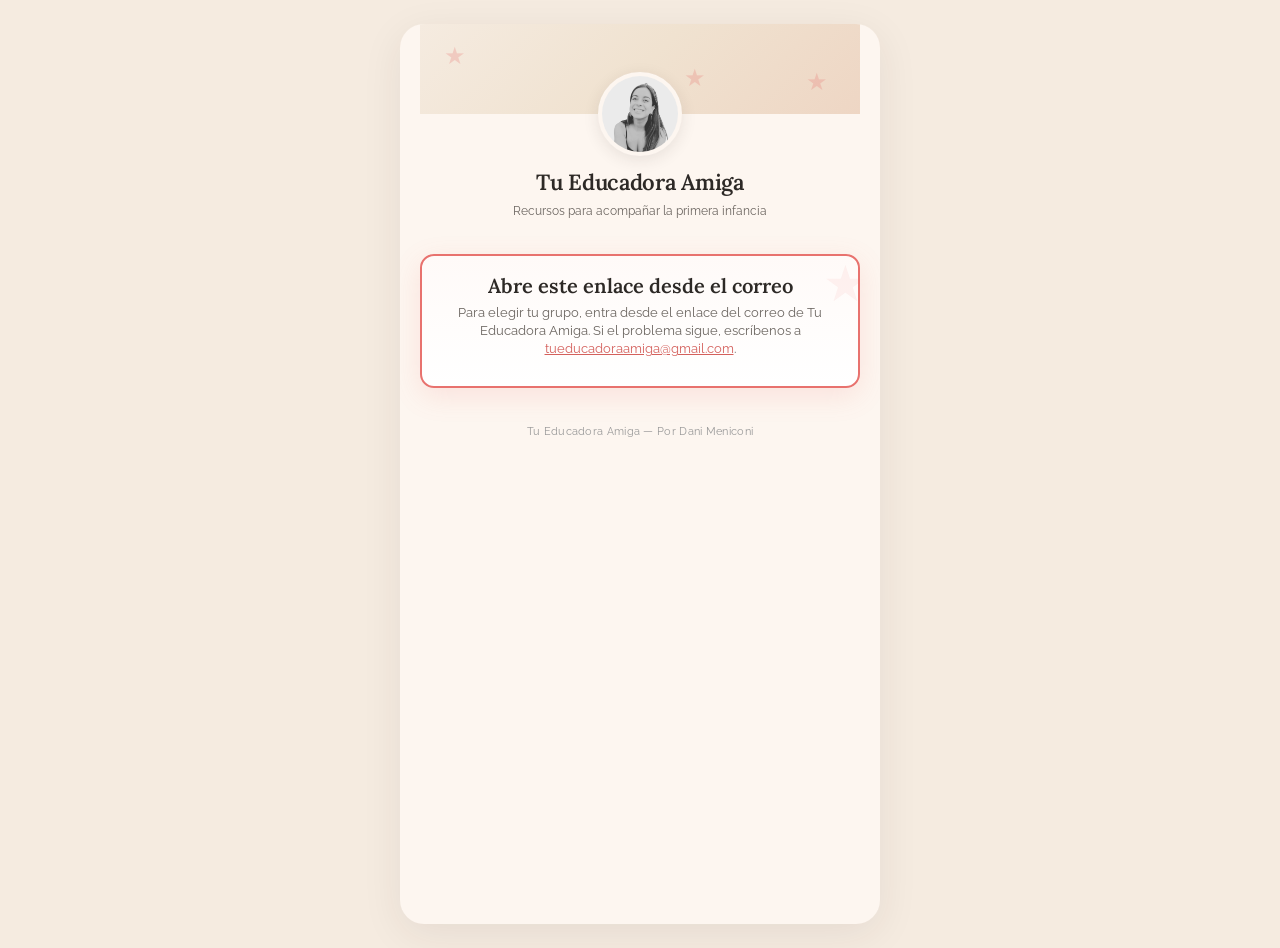
==== grupo/index.html @ 0416c845 "Pagina /grupo/: re-segmentacion newsletter (link agrega a grupo Casa/Aula + confirmacion) Co-Authore" ====
<!DOCTYPE html>
<html lang="es">
<head>
  <meta charset="UTF-8">
  <meta name="viewport" content="width=device-width, initial-scale=1.0">
  <title>Tu Educadora Amiga — Tu grupo</title>
  <meta name="robots" content="noindex">
  <link rel="preconnect" href="https://fonts.googleapis.com">
  <link rel="preconnect" href="https://fonts.gstatic.com" crossorigin>
  <link href="https://fonts.googleapis.com/css2?family=Lora:ital,wght@0,400;0,600;1,400;1,600&family=Raleway:wght@300;400;500;600;700&display=swap" rel="stylesheet">
  <link rel="stylesheet" href="../css/styles.css">
  <style>
    .g-btn {
      display: block;
      text-align: center;
      text-decoration: none;
      box-sizing: border-box;
      margin-top: 8px;
    }
    .g-back { color: var(--color-coral-dark); text-decoration: underline; }
    .card--hero .card-badge .badge-icon { font-size: 12px; }
  </style>
</head>
<body>

  <main class="page">

    <section class="banner">
      <div class="banner-deco">
        <span class="star star--1">★</span>
        <span class="star star--2">★</span>
        <span class="star star--3">★</span>
      </div>
    </section>

    <div class="avatar">
      <img src="../img/foto_dani_bio.jpg" alt="Dani Meniconi">
    </div>

    <header class="brand">
      <h1>Tu Educadora Amiga</h1>
      <p class="tagline">Recursos para acompañar la primera infancia</p>
    </header>

    <section class="cards">
      <article class="card card--hero">

        <div id="gDone" hidden>
          <div class="card-badge">
            <span class="badge-icon">✓</span>
            <span class="badge-text" id="gBadge">LISTO</span>
          </div>
          <h2 id="gTitle">¡Listo! Ya estás en el grupo.</h2>
          <p class="card-sub" id="gMsg"></p>
          <a class="lm-submit g-btn" id="gOther" href="#"></a>
          <p class="lm-fine" style="margin-top:14px;">
            <a class="g-back" href="/">Volver a Tu Educadora Amiga</a>
          </p>
        </div>

        <div id="gErr" hidden>
          <h2>Abre este enlace desde el correo</h2>
          <p class="card-sub">Para elegir tu grupo, entra desde el enlace del correo de Tu Educadora Amiga. Si el problema sigue, escríbenos a <a class="g-back" href="mailto:tueducadoraamiga@gmail.com">tueducadoraamiga@gmail.com</a>.</p>
        </div>

      </article>
    </section>

    <footer class="footer">
      <p class="footer-fine">Tu Educadora Amiga — Por Dani Meniconi</p>
    </footer>

  </main>

  <script>
    (function () {
      var EP = {
        casa: "https://assets.mailerlite.com/jsonp/2268802/forms/195811428292101865/subscribe",
        aula: "https://assets.mailerlite.com/jsonp/2268802/forms/195811603740886553/subscribe"
      };
      var LABEL = { casa: "en casa", aula: "en aula" };
      var params = new URLSearchParams(location.search);
      var g = (params.get('g') || '').toLowerCase();
      var email = (params.get('e') || params.get('email') || '').trim();
      var done = document.getElementById('gDone');
      var err = document.getElementById('gErr');

      var validGroup = (g === 'casa' || g === 'aula');
      var validEmail = /^[^@\s]+@[^@\s]+\.[^@\s]+$/.test(email);

      if (!validGroup || !validEmail) {
        err.hidden = false;
        return;
      }

      // Agregar al grupo (POST directo, sin librería) — solo tag, NO dispara la guía
      var body = new URLSearchParams();
      body.append('fields[email]', email);
      body.append('ml-submit', '1');
      body.append('anticsrf', 'true');
      try {
        if (!(navigator.sendBeacon && navigator.sendBeacon(EP[g], body))) throw 0;
      } catch (e) {
        fetch(EP[g], { method: 'POST', mode: 'no-cors', body: body }).catch(function () {});
      }

      // Mensaje de confirmación
      document.getElementById('gBadge').textContent = 'YA ESTÁS EN "' + LABEL[g].toUpperCase() + '"';
      document.getElementById('gMsg').textContent = 'Vas a recibir el contenido pensado para quienes acompañan a la infancia ' + LABEL[g] + '. Cuando Dani lance algo para tu grupo, te va a llegar a ti.';

      // Botón para sumarse también al otro grupo
      var other = (g === 'casa') ? 'aula' : 'casa';
      var btn = document.getElementById('gOther');
      btn.textContent = '¿También acompañas ' + LABEL[other] + '? Súmate';
      btn.href = '?g=' + other + '&e=' + encodeURIComponent(email);

      done.hidden = false;
    })();
  </script>

</body>
</html>
---- css/styles.css ----
/* ============================================
   Tu Educadora Amiga — Creator Landing Page
   Mobile-first, single-column stack of cards
   ============================================ */

:root {
  --color-cream: #FDF6F0;
  --color-cream-dark: #f5ebe0;
  --color-dark: #2D2926;
  --color-coral: #E8726E;
  --color-coral-dark: #d4605c;
  --color-sage: #5C7A6A;
  --color-gray: #6b6560;
  --color-gray-light: #999;
  --color-moss: #3A4A3A;
  --color-border: #e8e0d6;
  --color-white: #ffffff;
  --font-body: 'Raleway', sans-serif;
  --font-heading: 'Lora', serif;
  --radius-sm: 8px;
  --radius-md: 14px;
  --radius-lg: 20px;
  --shadow-card: 0 2px 12px rgba(45, 41, 38, 0.06);
  --shadow-card-hover: 0 6px 20px rgba(45, 41, 38, 0.1);
  --shadow-hero: 0 8px 28px rgba(232, 114, 110, 0.15);
}

/* --- Reset --- */
*, *::before, *::after { box-sizing: border-box; margin: 0; padding: 0; }

html {
  scroll-behavior: smooth;
  background: var(--color-cream-dark);
}

body {
  font-family: var(--font-body);
  font-size: 15px;
  line-height: 1.5;
  color: var(--color-dark);
  background: var(--color-cream-dark);
  -webkit-font-smoothing: antialiased;
  min-height: 100vh;
}

img { max-width: 100%; height: auto; display: block; }
a { color: inherit; text-decoration: none; transition: all 0.2s; }
button { font-family: inherit; cursor: pointer; border: none; }

/* ============================================
   PAGE (single column, max 480px)
   ============================================ */
.page {
  max-width: 480px;
  margin: 0 auto;
  background: var(--color-cream);
  min-height: 100vh;
  padding: 0 20px 40px;
  position: relative;
}

/* ============================================
   BANNER
   ============================================ */
.banner {
  margin: 0 -20px;
  height: 90px;
  background: linear-gradient(135deg, #f5ebe0 0%, #f0e2d0 50%, #eed6c4 100%);
  position: relative;
}

.banner-deco {
  position: absolute;
  inset: 0;
  overflow: hidden;
}
.banner-deco .star {
  position: absolute;
  color: var(--color-coral);
  font-size: 24px;
  opacity: 0.25;
}
.star--1 { top: 14px; left: 24px; }
.star--2 { top: 40px; right: 32px; font-size: 18px; opacity: 0.2; }
.star--3 { bottom: 18px; left: 60%; font-size: 20px; opacity: 0.18; }

.avatar {
  width: 84px;
  height: 84px;
  border-radius: 50%;
  overflow: hidden;
  border: 4px solid var(--color-cream);
  box-shadow: 0 4px 16px rgba(45, 41, 38, 0.1);
  background: var(--color-cream);
  margin: -42px auto 0;
  position: relative;
  z-index: 2;
}
.avatar img {
  width: 100%;
  height: 100%;
  object-fit: cover;
  object-position: center 25%;
  filter: grayscale(10%);
}

/* ============================================
   BRAND
   ============================================ */
.brand {
  text-align: center;
  padding: 10px 0 16px;
}
.brand h1 {
  font-family: var(--font-heading);
  font-size: 22px;
  font-weight: 600;
  color: var(--color-dark);
  margin-bottom: 4px;
  letter-spacing: -0.3px;
}
.tagline {
  font-size: 12px;
  line-height: 1.4;
  color: var(--color-gray);
  font-weight: 400;
  margin: 0 auto 10px;
}
.ig-link {
  display: inline-flex;
  align-items: center;
  justify-content: center;
  width: 32px;
  height: 32px;
  color: var(--color-sage);
  transition: color 0.2s, transform 0.2s;
}
.ig-link:hover {
  color: var(--color-coral);
  transform: scale(1.1);
}

/* ============================================
   CARDS (stack)
   ============================================ */
.cards {
  display: flex;
  flex-direction: column;
  gap: 12px;
  margin-top: 8px;
}

.card {
  background: var(--color-white);
  border: 1px solid var(--color-border);
  border-radius: var(--radius-md);
  padding: 16px;
  box-shadow: var(--shadow-card);
  transition: box-shadow 0.2s, transform 0.15s, border-color 0.2s;
  display: flex;
  align-items: center;
  gap: 14px;
  position: relative;
}

a.card:hover {
  box-shadow: var(--shadow-card-hover);
  transform: translateY(-2px);
  border-color: var(--color-coral);
}

a.card:hover .card-arrow {
  transform: translateX(4px);
  color: var(--color-coral);
}

/* ============================================
   HERO CARD (lead magnet)
   ============================================ */
.card--hero {
  flex-direction: column;
  align-items: stretch;
  text-align: center;
  padding: 18px 18px 16px;
  border: 2px solid var(--color-coral);
  background: linear-gradient(180deg, #fffaf8 0%, var(--color-white) 100%);
  box-shadow: var(--shadow-hero);
  position: relative;
  overflow: hidden;
}

.card--hero::before {
  content: '★';
  position: absolute;
  top: -10px;
  right: -10px;
  font-size: 50px;
  color: var(--color-coral);
  opacity: 0.08;
  pointer-events: none;
}

.card-badge {
  display: inline-flex;
  align-items: center;
  gap: 6px;
  background: var(--color-coral);
  color: var(--color-white);
  padding: 4px 11px;
  border-radius: 20px;
  font-size: 10px;
  font-weight: 700;
  letter-spacing: 1px;
  align-self: center;
  margin-bottom: 8px;
}
.badge-icon { font-size: 11px; }

.card--hero h2 {
  font-family: var(--font-heading);
  font-size: 20px;
  font-weight: 600;
  line-height: 1.2;
  color: var(--color-dark);
  margin-bottom: 6px;
}

.card--hero .card-sub {
  font-size: 12.5px;
  line-height: 1.45;
  color: var(--color-gray);
  margin-bottom: 12px;
}

/* MailerLite form overrides - hero */
.card--hero .ml-form-embedContainer,
.card--hero .ml-form-embedWrapper {
  background: transparent !important;
  border: none !important;
  padding: 0 !important;
  width: 100% !important;
  max-width: none !important;
}
.card--hero .ml-form-embedBody {
  padding: 0 !important;
}
.card--hero .ml-form-embedContent {
  display: none !important;
}
.card--hero .ml-form-fieldRow {
  margin-bottom: 8px !important;
}
.card--hero .ml-form-fieldRow input {
  background: var(--color-cream) !important;
  border: 1px solid var(--color-border) !important;
  border-radius: var(--radius-sm) !important;
  font-family: var(--font-body) !important;
  font-size: 14px !important;
  padding: 12px 14px !important;
  color: var(--color-dark) !important;
  width: 100% !important;
  transition: border-color 0.2s !important;
}
.card--hero .ml-form-fieldRow input:focus {
  border-color: var(--color-coral) !important;
  outline: none !important;
}
.card--hero .ml-form-embedSubmit {
  margin-top: 4px !important;
}
.card--hero .ml-form-embedSubmit button.primary {
  background: var(--color-coral) !important;
  color: var(--color-white) !important;
  border-radius: var(--radius-sm) !important;
  font-family: var(--font-body) !important;
  font-size: 15px !important;
  font-weight: 700 !important;
  padding: 14px !important;
  width: 100% !important;
  transition: background 0.2s !important;
}
.card--hero .ml-form-embedSubmit button.primary:hover {
  background: var(--color-coral-dark) !important;
}
.card--hero .ml-form-embedPermissions {
  padding-top: 12px !important;
}
.card--hero .ml-form-embedPermissions p {
  font-family: var(--font-body) !important;
  font-size: 10px !important;
  color: var(--color-gray-light) !important;
  line-height: 1.4 !important;
}
.card--hero .ml-form-successContent {
  text-align: center;
  padding: 20px 0;
}
.card--hero .ml-form-successContent h4 {
  font-family: var(--font-heading) !important;
  color: var(--color-coral) !important;
  font-size: 20px !important;
  margin-bottom: 8px !important;
}
.card--hero .ml-form-successContent p {
  font-family: var(--font-body) !important;
  color: var(--color-gray) !important;
  font-size: 14px !important;
}

/* ============================================
   HERO VIDEO (cuento narrado en YouTube)
   ============================================ */
.hero-video {
  display: block;
  position: relative;
  width: 100%;
  aspect-ratio: 16 / 9;
  border-radius: var(--radius-sm);
  overflow: hidden;
  margin-bottom: 12px;
  background: var(--color-dark);
  box-shadow: 0 4px 14px rgba(0, 0, 0, 0.12);
}
.hero-video img {
  width: 100%;
  height: 100%;
  object-fit: cover;
  display: block;
  transition: transform 0.4s ease;
}
.hero-video::after {
  content: '';
  position: absolute;
  inset: 0;
  background: linear-gradient(180deg, rgba(0, 0, 0, 0) 45%, rgba(0, 0, 0, 0.55) 100%);
  pointer-events: none;
}
.hero-video:hover img { transform: scale(1.04); }
.hero-video-play {
  position: absolute;
  top: 50%;
  left: 50%;
  transform: translate(-50%, -50%);
  width: 56px;
  height: 56px;
  border-radius: 50%;
  background: var(--color-coral);
  box-shadow: 0 2px 12px rgba(0, 0, 0, 0.35);
  display: flex;
  align-items: center;
  justify-content: center;
  z-index: 2;
  transition: transform 0.2s ease, background 0.2s ease;
}
.hero-video-play::before {
  content: '';
  width: 0;
  height: 0;
  border-style: solid;
  border-width: 9px 0 9px 15px;
  border-color: transparent transparent transparent #fff;
  margin-left: 4px;
}
.hero-video:hover .hero-video-play {
  transform: translate(-50%, -50%) scale(1.08);
  background: var(--color-coral-dark);
}
.hero-video-label {
  position: absolute;
  left: 0;
  right: 0;
  bottom: 0;
  z-index: 2;
  padding: 18px 12px 9px;
  color: #fff;
  font-family: var(--font-body);
  font-size: 12px;
  font-weight: 600;
  text-align: center;
}
/* tag "El cuento" sobre el video */
.hero-video-tag {
  position: absolute;
  top: 10px;
  left: 10px;
  z-index: 3;
  background: rgba(45, 41, 38, 0.82);
  color: #fff;
  font-family: var(--font-body);
  font-size: 11px;
  font-weight: 700;
  letter-spacing: 0.3px;
  padding: 4px 10px;
  border-radius: 20px;
}
/* conector visual cuento -> guía */
.hero-pair {
  display: flex;
  flex-direction: column;
  align-items: center;
  gap: 4px;
  margin: 4px 0 10px;
}
.hero-pair-arrow {
  width: 34px;
  height: 34px;
  border-radius: 50%;
  background: var(--color-coral);
  color: #fff;
  font-size: 19px;
  line-height: 34px;
  text-align: center;
  box-shadow: 0 3px 9px rgba(232, 114, 110, 0.45);
  animation: heroPairBounce 1.5s ease-in-out infinite;
}
.hero-pair-text {
  font-family: var(--font-body);
  font-size: 11px;
  font-weight: 700;
  letter-spacing: 0.4px;
  text-transform: uppercase;
  color: var(--color-coral);
}
@keyframes heroPairBounce {
  0%, 100% { transform: translateY(0); }
  50% { transform: translateY(4px); }
}
@media (prefers-reduced-motion: reduce) {
  .hero-pair-arrow { animation: none; }
}

/* ============================================
   EVENT CARD (taller presencial)
   ============================================ */
.card--event {
  background: linear-gradient(135deg, #f0f4ee 0%, #e8efe4 100%);
  border: 1px solid rgba(92, 122, 106, 0.35);
  padding: 14px;
  gap: 14px;
  color: var(--color-dark);
}

a.card--event:hover {
  border-color: var(--color-sage);
  box-shadow: 0 6px 20px rgba(92, 122, 106, 0.18);
}

.card-event-date {
  flex-shrink: 0;
  width: 64px;
  height: 72px;
  background: var(--color-sage);
  color: var(--color-white);
  border-radius: var(--radius-sm);
  display: flex;
  flex-direction: column;
  align-items: center;
  justify-content: center;
  box-shadow: 0 4px 12px rgba(92, 122, 106, 0.25);
}

.card-event-day {
  font-family: var(--font-heading);
  font-size: 28px;
  font-weight: 600;
  line-height: 1;
  letter-spacing: -1px;
}

.card-event-month {
  font-family: var(--font-body);
  font-size: 10px;
  font-weight: 700;
  letter-spacing: 1.5px;
  margin-top: 2px;
  opacity: 0.9;
}

.card-event-body {
  flex: 1;
  min-width: 0;
  display: flex;
  flex-direction: column;
  gap: 4px;
}

.card-event-tag {
  font-size: 10px;
  font-weight: 700;
  letter-spacing: 1px;
  text-transform: uppercase;
  color: var(--color-sage);
}

.card--event h3 {
  font-family: var(--font-heading);
  font-size: 17px;
  font-weight: 600;
  line-height: 1.2;
  color: var(--color-dark);
  margin: 0;
}

.card-event-sub {
  font-size: 12px;
  line-height: 1.4;
  color: var(--color-gray);
  margin: 2px 0 4px;
}

.card-event-meta {
  display: flex;
  align-items: center;
  gap: 4px;
  font-size: 11.5px;
  color: var(--color-moss);
  font-weight: 500;
  margin-bottom: 6px;
}

.card-event-dot {
  opacity: 0.5;
}

.card-event-cta {
  font-size: 12px;
  font-weight: 700;
  letter-spacing: 0.3px;
  color: var(--color-coral);
  transition: transform 0.2s;
  align-self: flex-start;
}

a.card--event:hover .card-event-cta {
  transform: translateX(3px);
  color: var(--color-coral-dark);
}

/* ============================================
   PRODUCT CARDS
   ============================================ */
.card--product {
  color: var(--color-dark);
}

/* --- COMING SOON STATE --- */
.card--soon {
  opacity: 0.82;
  cursor: default;
}
.card--soon:hover {
  transform: none;
  box-shadow: var(--shadow-card);
  border-color: var(--color-border);
}
.card--soon .card-img {
  position: relative;
}
.card-badge-soon {
  position: absolute;
  top: 6px;
  left: 6px;
  background: var(--color-sage);
  color: #fff;
  padding: 3px 9px;
  border-radius: 10px;
  font-family: var(--font-body);
  font-size: 9px;
  font-weight: 700;
  letter-spacing: 0.8px;
  text-transform: uppercase;
  z-index: 3;
  box-shadow: 0 2px 6px rgba(92, 122, 106, 0.25);
}
.card-price--soon {
  color: var(--color-sage) !important;
  font-style: italic;
  font-weight: 500 !important;
  font-size: 13.5px !important;
}

.card-img {
  flex-shrink: 0;
  width: 72px;
  height: 90px;
  border-radius: var(--radius-sm);
  overflow: hidden;
  background: var(--color-cream-dark);
  display: flex;
  align-items: center;
  justify-content: center;
}
.card-img img {
  width: 100%;
  height: 100%;
  object-fit: cover;
}

/* Book perspective for ebook covers */
.card-img--book {
  background: #ede4d8;
  perspective: 400px;
}
.card-img--book .book-wrapper {
  width: 70%;
  transform: rotateY(-10deg);
  box-shadow: 3px 3px 8px rgba(45, 41, 38, 0.2);
  border-radius: 0 2px 2px 0;
  position: relative;
}
.card-img--book .book-wrapper::before {
  content: '';
  position: absolute;
  left: 0;
  top: 0;
  bottom: 0;
  width: 4px;
  background: linear-gradient(to right, #c8bfb2, #e8e0d6);
  transform: translateX(-4px) rotateY(30deg);
  transform-origin: right center;
}
.card-img--book .book-wrapper img {
  border-radius: 0 2px 2px 0;
}

.card-body {
  flex: 1;
  min-width: 0;
  display: flex;
  flex-direction: column;
  gap: 3px;
}

.card-type {
  font-size: 10px;
  letter-spacing: 1.2px;
  color: var(--color-sage);
  font-weight: 700;
  text-transform: uppercase;
}

.card--product h3 {
  font-family: var(--font-heading);
  font-size: 15px;
  font-weight: 600;
  line-height: 1.25;
  color: var(--color-dark);
  margin: 0;
}

.card-price {
  font-size: 14px;
  font-weight: 700;
  color: var(--color-coral);
  margin-top: 2px;
}

.card-arrow {
  flex-shrink: 0;
  font-size: 18px;
  color: var(--color-sage);
  transition: transform 0.2s, color 0.2s;
  font-weight: 600;
}

/* ============================================
   NEWSLETTER CARD
   ============================================ */
.card--newsletter {
  background: linear-gradient(135deg, #f0f4ee 0%, var(--color-white) 100%);
  border-color: rgba(92, 122, 106, 0.3);
}

.card-body--center {
  width: 100%;
  text-align: center;
  gap: 6px;
}

.card-icon {
  font-size: 28px;
  margin-bottom: 4px;
}

.card--newsletter h3 {
  font-family: var(--font-heading);
  font-size: 17px;
  font-weight: 600;
  color: var(--color-dark);
  margin: 0 0 4px;
}

.card--newsletter .card-sub {
  font-size: 13px;
  color: var(--color-gray);
  margin-bottom: 12px;
}

.newsletter-form {
  display: flex;
  gap: 8px;
  width: 100%;
}
.newsletter-form input[type="email"] {
  flex: 1;
  min-width: 0;
  border: 1px solid var(--color-border);
  background: var(--color-white);
  padding: 10px 12px;
  border-radius: var(--radius-sm);
  font-family: var(--font-body);
  font-size: 13px;
  color: var(--color-dark);
  outline: none;
  transition: border-color 0.2s;
}
.newsletter-form input[type="email"]:focus {
  border-color: var(--color-sage);
}
.newsletter-form button {
  background: var(--color-sage);
  color: var(--color-white);
  padding: 10px 16px;
  border-radius: var(--radius-sm);
  font-family: var(--font-body);
  font-size: 13px;
  font-weight: 600;
  white-space: nowrap;
  transition: background 0.2s;
}
.newsletter-form button:hover {
  background: var(--color-moss);
}

/* ============================================
   FOOTER
   ============================================ */
.footer {
  text-align: center;
  padding: 32px 0 0;
  font-size: 12px;
  color: var(--color-gray-light);
}
.footer p { margin-bottom: 6px; }
.footer a {
  color: var(--color-gray);
  transition: color 0.2s;
}
.footer a:hover { color: var(--color-coral); }
.footer .dot {
  margin: 0 6px;
  opacity: 0.5;
}
.footer-fine {
  font-size: 11px;
  color: var(--color-gray-light);
  margin-top: 4px;
  letter-spacing: 0.3px;
}

/* ============================================
   LEAD MAGNET FORM — casillas casa/aula
   ============================================ */
.lm-form { display: flex; flex-direction: column; gap: 9px; text-align: left; }
.lm-input {
  width: 100%;
  background: var(--color-cream);
  border: 1px solid var(--color-border);
  border-radius: var(--radius-sm);
  font-family: var(--font-body);
  font-size: 14px;
  padding: 12px 14px;
  color: var(--color-dark);
  transition: border-color 0.2s;
}
.lm-input::placeholder { color: var(--color-gray-light); }
.lm-input:focus { border-color: var(--color-coral); outline: none; }

.lm-check { margin: 3px 0 1px; }
.lm-check-q {
  font-size: 12.5px;
  font-weight: 600;
  color: var(--color-dark);
  margin-bottom: 6px;
}
.lm-hint { font-weight: 400; color: var(--color-gray-light); font-size: 11px; }

.lm-row {
  display: flex;
  align-items: center;
  gap: 10px;
  padding: 6px 2px;
  cursor: pointer;
  user-select: none;
  font-size: 13.5px;
  color: var(--color-dark);
}
.lm-row input { position: absolute; opacity: 0; width: 0; height: 0; }
.lm-box {
  width: 20px;
  height: 20px;
  flex-shrink: 0;
  border: 1.5px solid var(--color-border);
  border-radius: 5px;
  background: var(--color-white);
  position: relative;
  transition: background 0.15s, border-color 0.15s;
}
.lm-row input:checked ~ .lm-box {
  background: var(--color-coral);
  border-color: var(--color-coral);
}
.lm-row input:checked ~ .lm-box::after {
  content: '';
  position: absolute;
  left: 6.5px;
  top: 3px;
  width: 5px;
  height: 9px;
  border: solid #fff;
  border-width: 0 2px 2px 0;
  transform: rotate(45deg);
}
.lm-row input:focus-visible ~ .lm-box {
  box-shadow: 0 0 0 3px rgba(232, 114, 110, 0.3);
}
.lm-txt strong { font-weight: 700; color: var(--color-coral-dark); }

.lm-submit {
  background: var(--color-coral);
  color: #fff;
  border-radius: var(--radius-sm);
  font-family: var(--font-body);
  font-size: 15px;
  font-weight: 700;
  padding: 14px;
  width: 100%;
  margin-top: 2px;
  transition: background 0.2s;
}
.lm-submit:hover { background: var(--color-coral-dark); }
.lm-error { color: var(--color-coral-dark); font-size: 12px; margin: 0; font-weight: 600; }
.lm-fine { font-size: 10px; color: var(--color-gray-light); line-height: 1.4; margin: 0; }
.lm-success { text-align: center; padding: 12px 0; }
.lm-success h4 { font-family: var(--font-heading); color: var(--color-coral); font-size: 20px; margin-bottom: 8px; }
.lm-success p { font-family: var(--font-body); color: var(--color-gray); font-size: 14px; }
.lm-sink { display: none; width: 0; height: 0; border: 0; }

/* ============================================
   DESKTOP (slight adjustments)
   ============================================ */
@media (min-width: 540px) {
  body {
    padding: 24px 0;
  }
  .page {
    border-radius: 24px;
    padding-bottom: 32px;
    box-shadow: 0 10px 40px rgba(45, 41, 38, 0.08);
    overflow: hidden;
  }
  .banner {
    margin: 0;
  }
}

/* ============================================
   ACCESSIBILITY
   ============================================ */
.sr-only {
  position: absolute;
  width: 1px;
  height: 1px;
  padding: 0;
  margin: -1px;
  overflow: hidden;
  clip: rect(0,0,0,0);
  border: 0;
}

@media (prefers-reduced-motion: reduce) {
  *, *::before, *::after {
    animation-duration: 0.01ms !important;
    transition-duration: 0.01ms !important;
  }
}
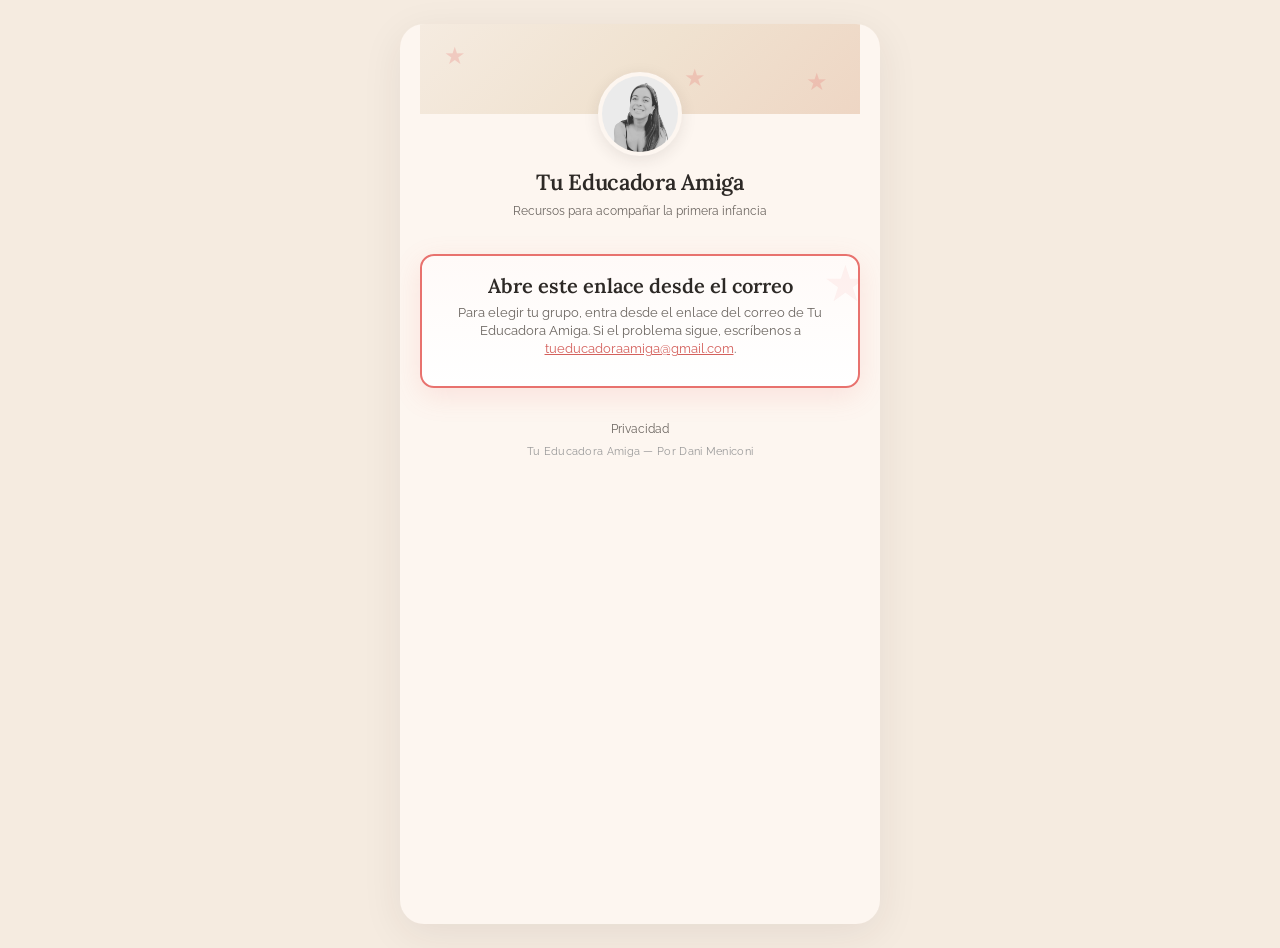
==== commit 136a1fdf: "Politica de privacidad: pagina /privacidad y link bajo los formularios y en el pie Co-Authored-By: C" ====
--- a/grupo/index.html
+++ b/grupo/index.html
@@ -8,6 +8,9 @@
   <link rel="preconnect" href="https://fonts.googleapis.com">
   <link rel="preconnect" href="https://fonts.gstatic.com" crossorigin>
   <link href="https://fonts.googleapis.com/css2?family=Lora:ital,wght@0,400;0,600;1,400;1,600&family=Raleway:wght@300;400;500;600;700&display=swap" rel="stylesheet">
+  <link rel="icon" href="/favicon.ico" sizes="any">
+  <link rel="icon" type="image/png" sizes="32x32" href="/img/icon-32.png">
+  <link rel="apple-touch-icon" href="/img/icon-180.png">
   <link rel="stylesheet" href="../css/styles.css">
   <style>
     .g-btn {
@@ -52,10 +55,26 @@
           </div>
           <h2 id="gTitle">¡Listo! Ya estás en el grupo.</h2>
           <p class="card-sub" id="gMsg"></p>
-          <a class="lm-submit g-btn" id="gOther" href="#"></a>
           <p class="lm-fine" style="margin-top:14px;">
             <a class="g-back" href="/">Volver a Tu Educadora Amiga</a>
           </p>
+        </div>
+
+        <div id="gWait" hidden>
+          <h2>Un momento…</h2>
+          <p class="card-sub">Te estamos sumando a tu grupo.</p>
+        </div>
+
+        <div id="gFail" hidden>
+          <h2>No pudimos sumarte</h2>
+          <p class="card-sub">Algo falló de nuestro lado. Escríbenos a <a class="g-back" href="mailto:tueducadoraamiga@gmail.com">tueducadoraamiga@gmail.com</a> y te sumamos a mano.</p>
+          <p class="lm-fine" style="margin-top:14px;"><a class="g-back" href="/">Volver a Tu Educadora Amiga</a></p>
+        </div>
+
+        <div id="gCerrado" hidden>
+          <h2>Las cartas para familias están cerradas por ahora</h2>
+          <p class="card-sub">Gracias por tu interés. Por ahora escribo solo para quienes acompañan a la infancia en el aula.</p>
+          <p class="lm-fine" style="margin-top:14px;"><a class="g-back" href="/">Volver a Tu Educadora Amiga</a></p>
         </div>
 
         <div id="gErr" hidden>
@@ -67,6 +86,7 @@
     </section>
 
     <footer class="footer">
+      <p><a href="/privacidad/">Privacidad</a></p>
       <p class="footer-fine">Tu Educadora Amiga — Por Dani Meniconi</p>
     </footer>
 
@@ -75,46 +95,54 @@
   <script>
     (function () {
       var EP = {
-        casa: "https://assets.mailerlite.com/jsonp/2268802/forms/195811428292101865/subscribe",
         aula: "https://assets.mailerlite.com/jsonp/2268802/forms/195811603740886553/subscribe"
       };
-      var LABEL = { casa: "en casa", aula: "en aula" };
-      var params = new URLSearchParams(location.search);
-      var g = (params.get('g') || '').toLowerCase();
-      var email = (params.get('e') || params.get('email') || '').trim();
+      // Desde nov 2026 solo se suma gente a AULA; las cartas para familias estan cerradas.
+      var LABEL = { aula: "en aula" };
+      // URLSearchParams decodifica "+" como ESPACIO, asi que un correo tipo
+      // nombre+algo@gmail.com llegaba partido y la pagina lo rechazaba.
+      // decodeURIComponent no aplica esa regla: hay que leer el parametro crudo.
+      function leerParam(nombre) {
+        var m = new RegExp('[?&]' + nombre + '=([^&#]*)').exec(location.search);
+        if (!m) return '';
+        try { return decodeURIComponent(m[1]); } catch (e) { return m[1]; }
+      }
+      var g = (leerParam('g') || '').toLowerCase();
+      var email = (leerParam('e') || leerParam('email') || '').trim();
       var done = document.getElementById('gDone');
-      var err = document.getElementById('gErr');
+      var err  = document.getElementById('gErr');
+      var wait = document.getElementById('gWait');
+      var fail = document.getElementById('gFail');
 
-      var validGroup = (g === 'casa' || g === 'aula');
+      if (g === 'casa') { document.getElementById('gCerrado').hidden = false; return; }
+      var validGroup = (g === 'aula');
       var validEmail = /^[^@\s]+@[^@\s]+\.[^@\s]+$/.test(email);
 
-      if (!validGroup || !validEmail) {
-        err.hidden = false;
-        return;
-      }
+      if (!validGroup || !validEmail) { err.hidden = false; return; }
 
-      // Agregar al grupo (POST directo, sin librería) — solo tag, NO dispara la guía
+      wait.hidden = false;
+
       var body = new URLSearchParams();
       body.append('fields[email]', email);
       body.append('ml-submit', '1');
       body.append('anticsrf', 'true');
-      try {
-        if (!(navigator.sendBeacon && navigator.sendBeacon(EP[g], body))) throw 0;
-      } catch (e) {
-        fetch(EP[g], { method: 'POST', mode: 'no-cors', body: body }).catch(function () {});
-      }
 
-      // Mensaje de confirmación
-      document.getElementById('gBadge').textContent = 'YA ESTÁS EN "' + LABEL[g].toUpperCase() + '"';
-      document.getElementById('gMsg').textContent = 'Vas a recibir el contenido pensado para quienes acompañan a la infancia ' + LABEL[g] + '. Cuando Dani lance algo para tu grupo, te va a llegar a ti.';
-
-      // Botón para sumarse también al otro grupo
-      var other = (g === 'casa') ? 'aula' : 'casa';
-      var btn = document.getElementById('gOther');
-      btn.textContent = '¿También acompañas ' + LABEL[other] + '? Súmate';
-      btn.href = '?g=' + other + '&e=' + encodeURIComponent(email);
-
-      done.hidden = false;
+      // El endpoint responde access-control-allow-origin:* -> se puede LEER la
+      // respuesta. Antes iba con sendBeacon + no-cors (disparar y olvidar) y la
+      // pagina decia "listo" aunque MailerLite no hubiera hecho nada.
+      fetch(EP[g], { method: 'POST', body: body })
+        .then(function (r) { return r.ok ? r.json() : Promise.reject(r.status); })
+        .then(function (d) {
+          if (!d || d.success !== true) return Promise.reject(d);
+          wait.hidden = true;
+          document.getElementById('gBadge').textContent = 'YA ESTÁS EN "' + LABEL[g].toUpperCase() + '"';
+          document.getElementById('gMsg').textContent = 'Vas a recibir el contenido pensado para quienes acompañan a la infancia ' + LABEL[g] + '. Cuando Dani lance algo para tu grupo, te va a llegar a ti.';
+          done.hidden = false;
+        })
+        .catch(function () {
+          wait.hidden = true;
+          fail.hidden = false;
+        });
     })();
   </script>
 
--- a/css/styles.css
+++ b/css/styles.css
@@ -841,10 +841,21 @@
 .lm-submit:hover { background: var(--color-coral-dark); }
 .lm-error { color: var(--color-coral-dark); font-size: 12px; margin: 0; font-weight: 600; }
 .lm-fine { font-size: 10px; color: var(--color-gray-light); line-height: 1.4; margin: 0; }
+.lm-fine a { color: var(--color-gray); text-decoration: underline; }
 .lm-success { text-align: center; padding: 12px 0; }
 .lm-success h4 { font-family: var(--font-heading); color: var(--color-coral); font-size: 20px; margin-bottom: 8px; }
 .lm-success p { font-family: var(--font-body); color: var(--color-gray); font-size: 14px; }
 .lm-sink { display: none; width: 0; height: 0; border: 0; }
+/* Bonus: cuento (recomendación secundaria a YouTube) */
+.card--bonus { color: var(--color-dark); gap: 14px; }
+.card--bonus h3 { font-family: var(--font-heading); font-size: 15px; font-weight: 600; line-height: 1.25; color: var(--color-dark); margin: 0; }
+.card--bonus .card-type { text-transform: none; color: var(--color-coral); letter-spacing: 0.2px; font-size: 10.5px; font-weight: 700; }
+.bonus-thumb { position: relative; width: 116px; flex-shrink: 0; aspect-ratio: 16 / 9; border-radius: var(--radius-sm); overflow: hidden; background: var(--color-dark); }
+.bonus-thumb img { width: 100%; height: 100%; object-fit: cover; transition: transform 0.3s; }
+a.card--bonus:hover .bonus-thumb img { transform: scale(1.05); }
+.bonus-play { position: absolute; top: 50%; left: 50%; transform: translate(-50%, -50%); width: 30px; height: 30px; border-radius: 50%; background: var(--color-coral); box-shadow: 0 2px 8px rgba(0, 0, 0, 0.3); display: flex; align-items: center; justify-content: center; }
+.bonus-play::before { content: ''; width: 0; height: 0; border-style: solid; border-width: 6px 0 6px 10px; border-color: transparent transparent transparent #fff; margin-left: 2px; }
+.bonus-sub { display: block; font-size: 12px; line-height: 1.4; color: var(--color-gray); margin-top: 2px; }
 
 /* ============================================
    DESKTOP (slight adjustments)
@@ -884,3 +895,616 @@
     transition-duration: 0.01ms !important;
   }
 }
+
+/* ============================================================
+   HOME 2026-09 — La comunidad (School en Skool) como protagonista
+   Todo lo de abajo es nuevo y está scopeado para no tocar
+   /grupo/ ni /guias/, que siguen usando .banner /.avatar /.brand /.lm-submit
+   ============================================================ */
+
+:root {
+  --color-school: #21B8A6;
+  --color-school-dark: #189183;
+  /* Aula: verde salvia, de naturaleza. Casa: sandia pastel, el color de la marca.
+     El chip y el texto van mas oscuros que el borde por contraste: el pastel
+     puro sobre blanco no llega ni a 2.5:1 y la letra chica no se lee. */
+  --color-aula: #5C7A6A;
+  --color-aula-chip: #4F6B5C;
+  --color-aula-dark: #3A4A3A;
+  --color-casa: #F0958F;
+  --color-casa-chip: #B5524C;
+  --color-casa-dark: #A8483F;
+}
+
+/* ---- Banda de apertura (full-bleed, caduca sola por JS) ---- */
+.banda {
+  background: var(--color-moss);
+  color: var(--color-cream);
+  text-align: center;
+  padding: 9px 16px;
+  font-size: 11.5px;
+  font-weight: 600;
+  letter-spacing: 0.08em;
+  text-transform: uppercase;
+  line-height: 1.4;
+}
+
+/* ---- Cabecera compacta ---- */
+.lockup {
+  display: flex;
+  align-items: center;
+  gap: 11px;
+  padding: 18px 0 14px;
+}
+.lockup-avatar {
+  width: 44px;
+  height: 44px;
+  border-radius: 50%;
+  object-fit: cover;
+  flex-shrink: 0;
+  border: 2px solid var(--color-white);
+  box-shadow: var(--shadow-card);
+}
+.lockup-txt h1 {
+  font-family: var(--font-heading);
+  font-size: 17px;
+  font-weight: 600;
+  line-height: 1.15;
+  margin: 0;
+}
+.lockup .tagline {
+  font-size: 11.5px;
+  color: var(--color-gray);
+  letter-spacing: 0.04em;
+  margin: 2px 0 0;
+  text-align: left;
+}
+
+/* ---- Hero ---- */
+.hero {
+  background: var(--color-white);
+  border: 2px solid var(--color-school);
+  border-radius: var(--radius-lg);
+  padding: 0 0 20px;
+  overflow: hidden;
+  box-shadow: 0 8px 28px rgba(33, 184, 166, 0.15);
+}
+.hero-img img {
+  width: 100%;
+  aspect-ratio: 1084 / 576;
+  object-fit: cover;
+}
+.chip {
+  display: inline-block;
+  margin: 16px 20px 0;
+  background: var(--color-school);
+  color: var(--color-white);
+  font-size: 10.5px;
+  font-weight: 700;
+  letter-spacing: 0.12em;
+  text-transform: uppercase;
+  padding: 5px 11px;
+  border-radius: 999px;
+}
+.hero-titulo {
+  font-family: var(--font-heading);
+  font-size: 27px;
+  font-weight: 600;
+  line-height: 1.18;
+  margin: 12px 20px 0;
+}
+.hero-bajada {
+  font-size: 13.5px;
+  line-height: 1.6;
+  color: var(--color-gray);
+  margin: 11px 20px 0;
+}
+/* ---- Botón principal ---- */
+.btn-cta {
+  display: block;
+  margin: 14px 20px 0;
+  background: var(--color-coral);
+  color: var(--color-white);
+  text-align: center;
+  font-size: 15px;
+  font-weight: 700;
+  letter-spacing: 0.01em;
+  padding: 15px 18px;
+  border-radius: var(--radius-md);
+  box-shadow: var(--shadow-hero);
+}
+.btn-cta:hover { background: var(--color-coral-dark); transform: translateY(-1px); }
+.btn-fine {
+  margin: 9px 20px 0;
+  font-size: 10.5px;
+  line-height: 1.5;
+  color: var(--color-gray-light);
+  text-align: center;
+}
+/* ---- Bloques de contenido ---- */
+.bloque { margin-top: 30px; }
+.bloque-titulo {
+  font-family: var(--font-heading);
+  font-size: 17px;
+  font-weight: 600;
+  line-height: 1.3;
+  margin: 0 0 13px;
+}
+
+/* ---- Ateliers ---- */
+.ateliers {
+  display: grid;
+  grid-template-columns: 1fr 1fr;
+  gap: 9px;
+}
+.atelier {
+  background: var(--color-white);
+  border: 1px solid var(--color-border);
+  border-radius: var(--radius-md);
+  padding: 13px 12px;
+}
+.atelier-nom {
+  display: block;
+  font-size: 11px;
+  color: var(--color-gray);
+  letter-spacing: 0.04em;
+  margin-bottom: 6px;
+}
+.atelier-nom strong {
+  color: var(--color-school-dark);
+  font-weight: 700;
+  letter-spacing: 0.06em;
+}
+.atelier p {
+  font-size: 11.5px;
+  line-height: 1.5;
+  color: var(--color-gray);
+  margin: 0;
+}
+
+/* ---- Puertas aula / casa ---- */
+.puerta {
+  background: var(--color-white);
+  border: 1px solid var(--color-border);
+  border-radius: var(--radius-md);
+  padding: 14px 15px;
+  margin-bottom: 10px;
+}
+.puerta-tag {
+  display: inline-block;
+  font-size: 10.5px;
+  font-weight: 700;
+  letter-spacing: 0.09em;
+  text-transform: uppercase;
+  color: var(--color-school-dark);
+  margin-bottom: 9px;
+}
+.lista { list-style: none; margin: 0; padding: 0; }
+.lista li {
+  position: relative;
+  padding-left: 20px;
+  font-size: 12.5px;
+  line-height: 1.55;
+  color: var(--color-gray);
+  margin-bottom: 8px;
+}
+.lista li:last-child { margin-bottom: 0; }
+.lista li::before {
+  content: "";
+  position: absolute;
+  left: 2px;
+  top: 6px;
+  width: 7px;
+  height: 7px;
+  border-radius: 50%;
+  background: var(--color-school);
+}
+
+/* ---- Dani ---- */
+.dani { display: flex; gap: 13px; align-items: flex-start; }
+.dani-foto {
+  width: 82px;
+  height: 82px;
+  border-radius: var(--radius-md);
+  object-fit: cover;
+  flex-shrink: 0;
+}
+.dani-txt .bloque-titulo { margin-bottom: 7px; }
+.dani-txt p {
+  font-size: 12.5px;
+  line-height: 1.6;
+  color: var(--color-gray);
+  margin: 0;
+}
+
+/* ---- Cierre: precio + CTA ---- */
+.cierre {
+  margin-top: 30px;
+  background: var(--color-white);
+  border: 2px solid var(--color-school);
+  border-radius: var(--radius-lg);
+  padding: 22px 0;
+  text-align: center;
+}
+.cierre-frase {
+  font-family: var(--font-heading);
+  font-style: italic;
+  font-size: 17px;
+  line-height: 1.4;
+  color: var(--color-moss);
+  margin: 0 22px 4px;
+}
+
+/* ---- Nota al pie de un bloque ---- */
+.nota {
+  margin: 11px 4px 0;
+  text-align: center;
+  font-size: 12px;
+  font-style: italic;
+  font-family: var(--font-heading);
+  color: var(--color-gray);
+}
+
+/* ---- La carta (newsletter, secundaria) ---- */
+.carta {
+  margin-top: 30px;
+  background: linear-gradient(160deg, #f3f6f2 0%, #eef2ec 100%);
+  border: 1px solid #dde5da;
+  border-radius: var(--radius-lg);
+  padding: 20px 18px;
+  text-align: center;
+}
+.carta .card-badge { margin-bottom: 10px; }
+.carta h3 {
+  font-family: var(--font-heading);
+  font-size: 17px;
+  font-weight: 600;
+  line-height: 1.3;
+  margin: 0 0 7px;
+}
+.carta-sub {
+  font-size: 12.5px;
+  line-height: 1.55;
+  color: var(--color-gray);
+  margin: 0 0 14px;
+}
+/* el botón de la carta es secundario: no compite con el CTA de la comunidad */
+.carta .lm-submit {
+  background: transparent;
+  color: var(--color-moss);
+  border: 1.5px solid var(--color-sage);
+  box-shadow: none;
+}
+.carta .lm-submit:hover {
+  background: var(--color-sage);
+  color: var(--color-white);
+}
+
+/* ---- Pantallas muy angostas ---- */
+@media (max-width: 359px) {
+  .ateliers { grid-template-columns: 1fr; }
+  .hero-titulo { font-size: 24px; }
+}
+
+/* ============================================================
+   LEAD MAGNET "La semana del regreso" — 21 sep 2026
+   Scopeado con .lmh / .trae / .page--vuelta / .hero--school.
+   No toca /grupo/ ni /guias/.
+   ============================================================ */
+
+/* ---- Menu rapido (arriba de todo) ----
+   Tres destinos, un solo color: la diferencia la hace el texto y la
+   etiqueta de precio, no el color. Tres botones de colores distintos
+   compiten entre si y nadie elige. */
+.menu {
+  display: grid;
+  gap: 9px;
+  margin: 16px 0 22px;
+}
+.menu-item {
+  display: flex;
+  align-items: center;
+  justify-content: space-between;
+  gap: 12px;
+  background: var(--color-coral);
+  color: var(--color-white);
+  text-decoration: none;
+  border-radius: var(--radius-md);
+  padding: 14px 15px;
+  box-shadow: 0 3px 10px rgba(232, 114, 110, 0.25);
+}
+.menu-txt { min-width: 0; }
+.menu-tit {
+  display: block;
+  font-family: var(--font-heading);
+  font-weight: 600;
+  font-size: 14.5px;
+  line-height: 1.25;
+}
+.menu-sub {
+  display: block;
+  margin-top: 3px;
+  font-size: 11px;
+  line-height: 1.35;
+  opacity: 0.88;
+}
+.menu-tag {
+  flex: 0 0 auto;
+  background: rgba(255, 255, 255, 0.22);
+  border-radius: 999px;
+  padding: 4px 9px;
+  font-size: 10px;
+  font-weight: 700;
+  letter-spacing: 0.04em;
+  white-space: nowrap;
+}
+
+/* ---- Tarjeta hero del lead magnet ---- */
+.lmh {
+  background: var(--color-white);
+  border: 2px solid var(--color-coral);
+  border-radius: var(--radius-lg);
+  padding: 0 0 20px;
+  overflow: hidden;
+  box-shadow: var(--shadow-hero);
+}
+.lmh .chip { background: var(--color-coral); }
+
+.lmh-cover {
+  display: block;
+  width: 58%;
+  max-width: 215px;
+  margin: 18px auto 0;
+  border-radius: 5px;
+  box-shadow: 0 10px 26px rgba(45, 41, 38, 0.2);
+}
+
+.lmh .hero-titulo { margin-top: 15px; }
+
+/* ---- Qué trae ---- */
+.trae {
+  list-style: none;
+  margin: 15px 20px 0;
+  padding: 0;
+}
+.trae li {
+  position: relative;
+  padding-left: 22px;
+  margin-bottom: 9px;
+  font-size: 13px;
+  line-height: 1.5;
+}
+.trae li:last-child { margin-bottom: 0; }
+.trae li::before {
+  content: '✓';
+  position: absolute;
+  left: 0;
+  top: 0;
+  color: var(--color-coral);
+  font-weight: 700;
+  font-size: 13px;
+}
+
+/* ---- Formulario dentro del hero ---- */
+.lmh .lm-form { margin: 18px 20px 0; }
+.lmh .lm-fine {
+  margin-top: 8px;
+  font-size: 10.5px;
+  line-height: 1.55;
+  color: var(--color-gray);
+  text-align: center;
+}
+.lmh .lm-success { padding: 26px 20px 4px; }
+.lmh .lm-success .lm-success-fine {
+  font-size: 11.5px;
+  color: var(--color-gray-light);
+  margin-top: 7px;
+}
+
+/* ---- La comunidad, ahora más abajo ---- */
+.hero--school {
+  margin-top: 30px;
+  border-color: var(--color-aula);
+  box-shadow: 0 8px 28px rgba(92, 122, 106, 0.16);
+}
+.hero--school .chip { background: var(--color-aula-chip); }
+
+/* ---- El precio es letra chica, pero legible: #999 a 10.5px no se lee ---- */
+.btn-fine--precio {
+  font-size: 11.5px;
+  color: var(--color-gray);
+}
+
+/* ---- Bloque de la comunidad de casa: mismo chasis, otro acento ---- */
+.hero--casa {
+  margin-top: 30px;
+  border-color: var(--color-casa);
+  /* la sombra base es turquesa: si no se cambia, el bloque queda con dos acentos */
+  box-shadow: 0 8px 28px rgba(232, 114, 110, 0.18);
+}
+.hero--casa .chip { background: var(--color-casa-chip); }
+
+/* ---- La promesa del bloque comunidad: una linea suelta, no parrafo ---- */
+.hero-promesa {
+  margin: 13px 20px 0;
+  font-family: var(--font-heading);
+  font-size: 15px;
+  font-style: italic;
+  line-height: 1.45;
+  color: var(--color-aula-dark);
+}
+.hero-promesa--casa { color: var(--color-casa-dark); }
+.hero--school .hero-img img,
+.hero--casa .hero-img img { aspect-ratio: 1200 / 633; }
+
+/* ---- Aviso: la guía es para el aula ---- */
+.lm-nota-aula {
+  font-size: 11px;
+  line-height: 1.5;
+  color: var(--color-gray);
+  background: var(--color-cream-dark);
+  border-radius: var(--radius-sm);
+  padding: 8px 10px;
+  margin: 9px 0 2px;
+}
+
+/* ---- Cierre sin botón: frase suelta, no una tarjeta vacía ---- */
+.cierre--sola {
+  background: none;
+  border: none;
+  padding: 26px 0 4px;
+}
+.cierre--sola .cierre-frase { margin: 0; }
+
+/* ---- Página /vuelta (solo el lead magnet) ---- */
+.page--vuelta { padding-bottom: 34px; }
+.page--vuelta .lmh { margin-top: 2px; }
+
+/* Descarga inmediata: la guia se entrega en la pagina, no por correo */
+.lm-descarga {
+  display: block;
+  text-align: center;
+  text-decoration: none;
+  margin-top: 12px;
+}
+
+/* ---- Masterclass (bloque temporal, con su propio acento) ---- */
+.lmh--mc { border-color: var(--color-aula); box-shadow: 0 8px 28px rgba(92,122,106,0.16); }
+.lmh--mc .chip { background: var(--color-aula-chip); }
+.mc-cuando {
+  margin: 10px 20px 0;
+  font-family: var(--font-heading);
+  font-size: 15px;
+  color: var(--color-aula-dark);
+}
+.menu-item--mc { background: var(--color-aula-chip); box-shadow: 0 3px 10px rgba(79,107,92,0.28); }
+.mc-horas { margin: 12px 20px 0; font-size: 12px; color: var(--color-gray); }
+.mc-horas summary { cursor: pointer; color: var(--color-aula-dark); font-weight: 600; }
+.mc-horas ul { list-style: none; margin: 8px 0 0; padding: 0; }
+.mc-horas li { display: flex; justify-content: space-between; gap: 10px; padding: 3px 0; border-bottom: 1px solid var(--color-border); }
+.mc-horas li b { color: var(--color-dark); }
+
+/* ---- La carta: mas sobria que la masterclass, no compite ---- */
+.lmh--carta { border-color: var(--color-border); box-shadow: var(--shadow-card); margin-top: 30px; }
+.lmh--carta .chip { background: var(--color-gray); }
+
+
+/* Verde salvia = Atelier Reggio (lo que cuesta). Coral de marca = todo lo demas. */
+.menu-item--atelier { background: var(--color-aula-chip); box-shadow: 0 3px 10px rgba(79,107,92,0.26); }
+.btn-cta--atelier { background: var(--color-aula-chip); box-shadow: 0 6px 18px rgba(79,107,92,0.28); }
+.btn-cta--atelier:hover { background: var(--color-aula-dark); }
+
+/* Masterclass del 5: la que si se puede comprar, con mas presencia que la agotada */
+.lmh--mc5 { border-color: var(--color-border); box-shadow: var(--shadow-card); margin-top: 30px; }
+.mc5-cuando {
+  margin: 22px auto 24px;
+  padding: 14px 18px;
+  max-width: 420px;
+  border-radius: 12px;
+  background: var(--color-cream);
+  border: 1px solid var(--color-border);
+  line-height: 1.5;
+}
+.mc5-doc { margin: 16px 20px 6px; }
+.mc5-doc img { display: block; width: 100%; height: auto; border-radius: 12px; }
+.mc5-doc figcaption {
+  margin-top: 8px;
+  font-family: 'Lora', serif;
+  font-style: italic;
+  font-size: .92rem;
+  color: var(--color-gray);
+  text-align: center;
+}
+/* Obras de niños/as como marca de agua, detrás del texto */
+.hero--school, .lmh--carta { position: relative; }
+.hero--school > *:not(.marca), .lmh--carta > *:not(.marca) { position: relative; z-index: 1; }
+.marca { position: absolute; z-index: 0; opacity: .14; pointer-events: none; height: auto; }
+.marca--pajaro { width: 330px; right: 6px; top: 30px; transform: rotate(6deg); }
+.numeros-fila { display: block; width: 78%; max-width: 380px; height: auto; margin: 22px auto 14px; opacity: .3; transform: rotate(-3deg); }
+.numeros-fila--abajo { margin: 14px auto 0; transform: rotate(2deg); }
+.lockup-deco { margin: 0 -8px 0 auto; }
+.lockup-deco img { display: block; width: 150px; height: auto; margin-left: auto; }
+.lockup-deco figcaption { margin-top: 4px; font-family: 'Lora', serif; font-style: italic; font-size: .64rem; line-height: 1.35; color: var(--color-gray); text-align: right; }
+.lockup-deco q { white-space: nowrap; quotes: '“' '”'; }
+.lockup-deco figcaption span { display: block; margin-top: 2px; font-style: normal; font-weight: 600; }
+.mc5-rapido { margin: 14px 20px 0; text-align: center; font-size: .95rem; }
+.mc5-btn-arriba { margin-top: 10px; margin-bottom: 22px; }
+.testimonios { margin: 24px 20px 0; text-align: left; }
+.test-tit { font-weight: 700; text-align: center; margin: 0 0 12px; }
+.testimonios blockquote {
+  margin: 0 0 12px;
+  padding: 14px 16px;
+  border-left: 3px solid var(--color-aula-chip);
+  border-radius: 0 12px 12px 0;
+  background: var(--color-cream);
+}
+.testimonios blockquote p { margin: 0; font-family: 'Lora', serif; font-style: italic; font-size: .95rem; line-height: 1.55; }
+.testimonios cite { display: block; margin-top: 6px; font-style: normal; font-size: .85rem; font-weight: 600; color: var(--color-gray); }
+.mc5-para {
+  margin: 20px 20px 0;
+  padding: 16px 18px;
+  border-radius: 12px;
+  background: var(--color-cream);
+  text-align: left;
+}
+.mc5-para-tit { font-weight: 700; margin: 0 0 6px; }
+.mc5-para-tit--no { margin-top: 14px; color: var(--color-gray); }
+.mc5-para ul { margin: 0; padding-left: 20px; line-height: 1.55; }
+.mc5-para li { margin-bottom: 4px; }
+.mc5-incluye {
+  list-style: none;
+  margin: 18px auto 0;
+  padding: 0 20px;
+  max-width: 420px;
+  text-align: left;
+  line-height: 1.55;
+}
+.mc5-incluye li { padding-left: 26px; position: relative; margin-bottom: 6px; }
+.mc5-incluye li::before { content: "✓"; position: absolute; left: 4px; color: var(--color-coral); font-weight: 700; }
+.mc5-confianza {
+  margin: 12px auto 0;
+  padding: 0 20px;
+  max-width: 440px;
+  font-size: .88rem;
+  font-style: italic;
+  color: var(--color-gray);
+  text-align: center;
+}
+.mc5-husos {
+  margin: 14px auto 0;
+  padding: 0 24px;
+  text-align: center;
+  max-width: 480px;
+  font-size: .84rem;
+  line-height: 1.6;
+  color: var(--color-gray);
+}
+
+/* Masterclass agotada: sobrio, no celebra ni vende */
+.lmh--agotada { border-color: var(--color-border); box-shadow: var(--shadow-card); }
+.lmh--agotada .chip { background: var(--color-gray); }
+.menu-item--mc { background: var(--color-gray); box-shadow: 0 3px 10px rgba(107,101,96,0.22); }
+
+/* Para quien es el formulario (solo aula) */
+.lm-para-quien { margin: 0 0 10px; text-align: center; font-size: .9rem; font-weight: 600; color: var(--color-gray); }
+
+/* Quién te acompaña: una foto junto a cada párrafo */
+.dani--filas { display: block; }
+.dani--filas .bloque-titulo { margin-bottom: 10px; }
+.dani-fila { display: flex; gap: 13px; align-items: flex-start; }
+.dani-fila + .dani-fila { margin-top: 14px; }
+.dani-fila p { font-size: 12.5px; line-height: 1.6; color: var(--color-gray); margin: 0; }
+.dani-mosaico { width: 82px; flex-shrink: 0; display: grid; grid-template-columns: 1fr 1fr; gap: 3px; }
+.dani-mosaico img { width: 100%; aspect-ratio: 1; object-fit: cover; border-radius: 8px; display: block; }
+
+/* Carta: amarillo suave (el mismo de la portada de la masterclass) para el boton
+   "Quiero enterarme de la proxima" y el boton del formulario de la carta. */
+.btn-cta--carta,
+.lmh--carta .lm-submit {
+  background: #F7E9A0;
+  color: var(--color-dark);
+  box-shadow: none;
+}
+.btn-cta--carta:hover,
+.lmh--carta .lm-submit:hover { background: #F0DD80; }
+.lmh--carta .chip { background: #F7E9A0; color: var(--color-dark); }
